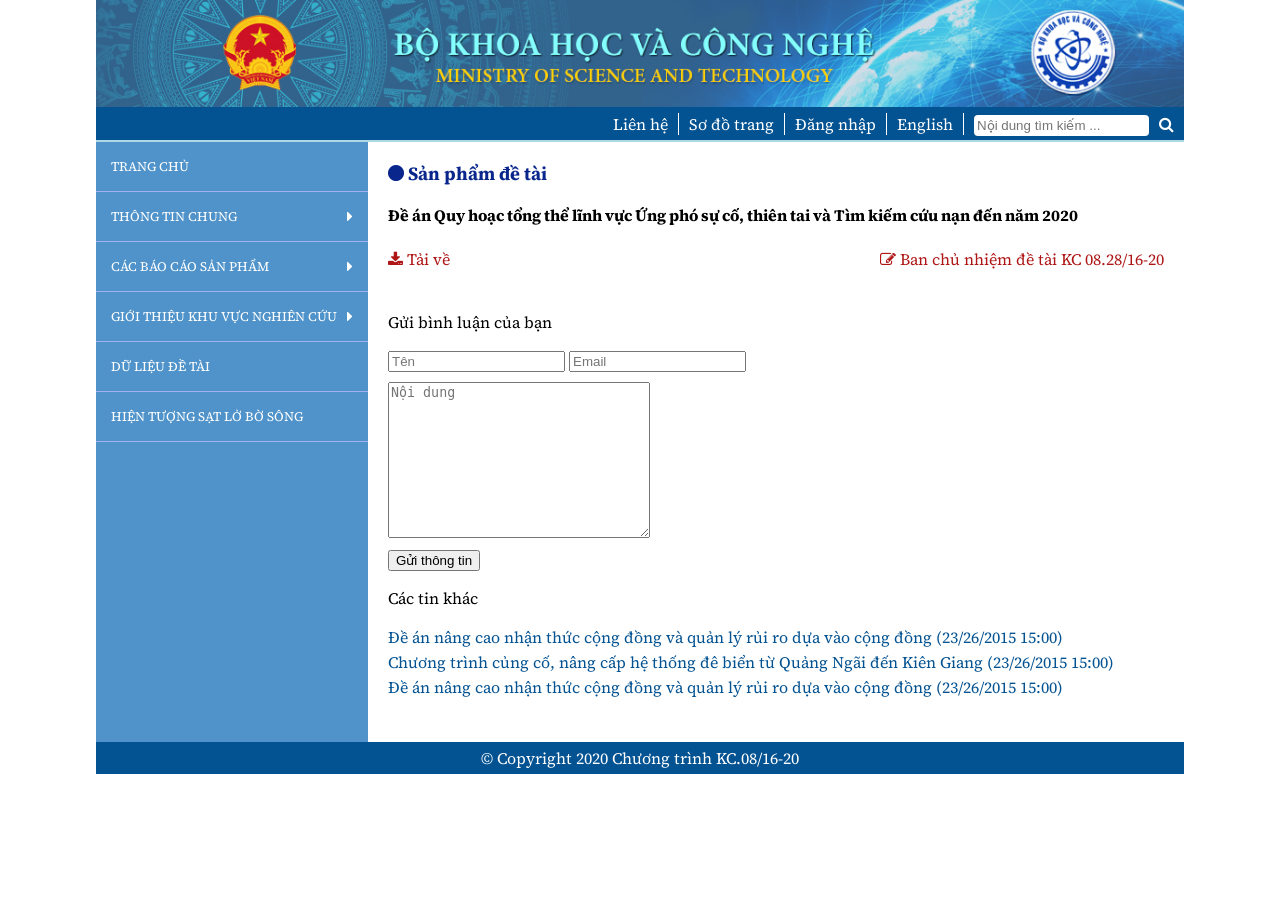
==== chi-tiet-san-pham-de-tai.html @ 4f4c85e2 "Complete some layout" ====
<!DOCTYPE html>
<html lang="en">
<head>
    <meta charset="UTF-8">
    <meta name="viewport" content="width=device-width, initial-scale=1.0">
    <title>CHƯƠNG TRÌNH KC.08.28/16-20</title>
    <link rel="stylesheet" href="./css/styles.css">
    <link rel="stylesheet" href="https://cdnjs.cloudflare.com/ajax/libs/font-awesome/4.7.0/css/font-awesome.min.css">
    <link href="https://fonts.googleapis.com/css2?family=Source+Serif+Pro:wght@400&display=swap" rel="stylesheet">
</head>
<body>
    <header>
        <div class="container">
            <img src="./images/banner.jpg" alt="image-banner" class="image-banner">
            <ul class="text-banner-tablet">
                <li><a href="#">Liên hệ</a></li>
                <li><a href="#">Sơ đồ trang</a></li>
                <li><a href="#">Đăng nhập</a></li>
                <li><a href="#">English</a></li>
                <div><input type="text" name="search-banner" id="search-banner" class="search-banner" placeholder="Nội dung tìm kiếm ..."><i class="fa fa-search" aria-hidden="true"></i></div>
            </ul>

            <ul class="text-banner-mobile">
                <li><i class="fa fa-align-justify" aria-hidden="true" onclick="ToggleMobileTextBanner();"></i><input type="text" name="search-banner" id="search-banner" class="search-banner" placeholder="Nội dung tìm kiếm ..."><i class="fa fa-search" aria-hidden="true"></i></li>
                <ul class="text-banner-item display-none" id="text-banner-item">
                    <li><a href="#">Liên hệ</a></li>
                    <li><a href="#">Sơ đồ trang</a></li>
                    <li><a href="#">Đăng nhập</a></li>
                    <li><a href="#">English</a></li>
                </ul>
            </ul>
        </div>
    </header>

    <main>
        <div class="container">
            <div class="content">
                <ul class="sidebar-left">
                    <li><a href="trang-chu.html">TRANG CHỦ</a></li>
                    <li><a href="#">THÔNG TIN CHUNG</a><i class="fa fa-caret-right" aria-hidden="true"></i>
                        <ul class="submenu">
                            <li><a href="muc-tieu-de-tai.html">MỤC TIÊU ĐỀ TÀI</a></li>
                            <li><a href="san-pham-de-tai.html">SẢN PHẨM ĐỀ TÀI</a></li>
                            <li><a href="dong-gop-moi-cua-de-tai.html">ĐÓNG GÓP MỚI CỦA ĐỀ TÀI</a></li>
                            <li><a href="#">CÁC SẢN PHẨM ĐÃ CÔNG BỐ</a></li>
                        </ul>
                    </li>
                    <li><a href="#">CÁC BÁO CÁO SẢN PHẨM</a><i class="fa fa-caret-right" aria-hidden="true"></i>
                        <ul class="submenu">
                            <li><a href="#">BÁO CÁO SẢN PHẨM A</a></li>
                            <li><a href="#">BÁO CÁO SẢN PHẨM B</a></li>
                            <li><a href="#">BÁO CÁO SẢN PHẨM C</a></li>
                        </ul>
                    </li>
                    <li><a href="#">GIỚI THIỆU KHU VỰC NGHIÊN CỨU</a><i class="fa fa-caret-right" aria-hidden="true"></i>
                        <ul class="submenu">
                            <li><a href="#">ĐẶC ĐIỂM ĐIỀU KIỆN TỰ NHIÊN</a><i class="fa fa-caret-right" aria-hidden="true"></i>
                                <ul class="sub-submenu">
                                    <li><a href="#">VỊ TRÍ ĐỊA LÝ</a></li>
                                    <li><a href="#">ĐẶC ĐIỂM ĐỊA HÌNH</a></li>
                                    <li><a href="#">THỔ NHƯỠNG</a></li>
                                    <li><a href="#">THẢM PHỦ THỰC VẬT RỪNG VÀ HỆ THỰC VẬT</a></li>
                                    <li><a href="#">HỆ THỐNG SÔNG NGÒI</a></li>
                                </ul>
                            </li>
                            <li><a href="#">HIỆN TRẠNG KHAI THÁC, SỬ DỤNG ĐẤT VEN SÔNG</a></li>
                        </ul>
                    </li>
                    <li><a href="#">DỮ LIỆU ĐỀ TÀI</a></li>
                    <li><a href="#">HIỆN TƯỢNG SẠT LỞ BỜ SÔNG</a></li>
                </ul>
                <div class="content-right">
                    <div class="detail-scheme-product">
                        <h3 class="title"><i class="fa fa-circle" aria-hidden="true"></i>&nbsp;Sản phẩm đề tài</h3>
                        <div class="content">
                            <h4 class="name">Đề án Quy hoạc tổng thể lĩnh vực Ứng phó sự cố, thiên tai và Tìm kiếm cứu nạn đến năm 2020</h4>
                            <a href="#" class="btn-download"><i class="fa fa-download" aria-hidden="true"></i>&nbsp;Tải về</a>
                            <a href="#" class="author"><i class="fa fa-pencil-square-o" aria-hidden="true"></i>&nbsp;Ban chủ nhiệm đề tài KC 08.28/16-20</a>
                        </div>

                        <div class="form-comment">
                            <p class="title">Gửi bình luận của bạn</p>
                            <form action="">
                                <div>
                                    <input type="text" name="name" class="comment-input-name" placeholder="Tên">
                                    <input type="text" name="name" class="comment-input-email" placeholder="Email">
                                </div>
                                <textarea name="comment-input-textarea" id="" cols="30" rows="10" placeholder="Nội dung"></textarea>
                                <input type="submit" value="Gửi thông tin" class="comment-btn-submit">
                            </form>
                        </div>

                        <div class="other-post">
                            <p class="title">Các tin khác</p>
                            <ul class="list-other-post">
                                <li><a href="chi-tiet-san-pham-de-tai.html">Đề án nâng cao nhận thức cộng đồng và quản lý rủi ro dựa vào cộng đồng (23/26/2015 15:00)</a></li>
                                <li><a href="chi-tiet-san-pham-de-tai.html">Chương trình củng cố, nâng cấp hệ thống đê biển từ Quảng Ngãi đến Kiên Giang (23/26/2015 15:00)</a></li>
                                <li><a href="chi-tiet-san-pham-de-tai.html">Đề án nâng cao nhận thức cộng đồng và quản lý rủi ro dựa vào cộng đồng (23/26/2015 15:00)</a></li>
                            </ul>
                        </div>
                    </div>
                </div>
            </div>
        </div>
    </main>

    <footer>
        <div class="container">
            
            <div class="copyright">
                <span>&copy; Copyright 2020 Chương trình KC.08/16-20 </span>
            </div>
        </div>
    </footer>

    <script src="./js/main.js"></script>
</body>
</html>
---- css/styles.css ----
* {
    box-sizing: border-box;
}

body {
    margin: 0;
    padding: 0;
    font-family: 'Source Serif Pro', serif;
}

ul li, ul, li {
    margin: 0;
    padding: 0;
    list-style: none;
}

a { text-decoration: none; }

.container {
    width: 100%;
    margin: 0 auto;
}

/* Banner top */
.image-banner { width: 100%; }

.text-banner-tablet { display: none; }

.text-banner-mobile {
    background: #035291;
    width: 100%;
    display: flex;
    flex-direction: column;
}

.text-banner-mobile a, .text-banner-mobile i {
    color: #fff;
}

.text-banner-mobile .fa-align-justify { padding: 10px; }

.text-banner-mobile li {
    padding: 10px 10px;
}

.text-banner-mobile div {
    padding: 10px 0;
}

.text-banner-mobile .search-banner {
    margin: 0 10px;
    border-radius: 4px;
    border: none;
    outline: none;
    padding: 7px;
    width: 80%;
}

.button-start {
    padding: 10px 30px;
    background: orangered;
    border: none;
    border-radius: 3px;
    color: #fff;
    transition: all 0.5s;
    display: block;
    width: 131px;
    margin: auto;
}

.button-start:hover {
    border-radius: 25px;
}

.info-contact {
    color: #fff;
    padding: 15px 50px;
}

.info-contact p { text-align: left; margin: 0; }

.info-contact h3 {
    margin: 0 0 15px 0;
}

.info-contact .item {
    display: flex;
    align-items: center;
    margin-bottom: 10px;
}

.info-contact .item .circle {
    width: 35px;
    height: 35px;
    text-align: center;
    background: #54a7f7;
    display: flex;
    justify-content: center;
    align-items: center;
    border-radius: 50%;
    margin-right: 10px;
}

/* Footer */
footer {
    clear: both;
}

footer .copyright {
    background: #035291;
    text-align: center;
    padding: 5px 0;
    color: #fff;
}


@media screen and (min-width: 768px)
{
    .container { width: 85%; }

    .text-banner-mobile { display: none; }

    .text-banner-tablet {
        background: #035291;
        width: 100%;
        height: 35px;
        line-height: 35px;
        display: flex;
        justify-content: flex-end;
        margin-top: -5px;
        border-bottom: 2px solid lightblue;
    }
    
    .text-banner-item {
       display: none;
    }
    
    .text-banner-tablet a { 
        color: #fff;
        padding: 0 10px;
        border-right: 1px solid #fff;
    }
    
    .text-banner-tablet .fa-search {
        margin-right: 10px;
        color: #fff;
        cursor: pointer;
    }

    .text-banner-tablet .search-banner {
        margin: 0 10px;
        border-radius: 4px;
        border: none;
        outline: none;
        padding: 3px;
    }

    .intro-content {
        position: relative;
    }

    .intro-content .intro-text {
        position: absolute;
        top: 5%;
        text-align: center;
        color: #fff;
        line-height: 35px;
    }

    .intro-content .intro-text h2 { color: #035291; }

    .intro-content .img-background {
        width: 100%;
        height: 620px;
        background-image: url("../images/cau-ghenh-dong-nai.JPG");
        background-size: 150% 150%;
        background-repeat: no-repeat;
    }
    
    /* Content */
    .sidebar-left {
        width: 25%;
        float: left;
        height: 600px;
        background: #4f93ca;
    }
    
    .sidebar-left li {
        padding: 12px 15px;
        background: #4f93ca;
        cursor: pointer;
        transition: all 0.5s;
        position: relative;
        display: flex;
        align-items: center;
        border-bottom: 1px solid #a0b1ef;
    }

    .sidebar-left li:hover {
        background: #076ec1;
        border-left: 3px solid #014c8a;
    }

    .sidebar-left i {
        color: #fff;
        float: right;
    }

    .sidebar-left li a { 
        color: #fff; 
        font-size: 13px;
        width: 100%;
        display: block;
        line-height: 25px;
    }

    .sidebar-left .submenu { 
        display: none;
        position: absolute;
        top: 0;
        left: 100%;
        width: 245px;
        transition: all 1s;
    }

    .content .sidebar-left li:hover > .submenu { display: block; }

    .sidebar-left .submenu .sub-submenu {
        display: none;
        position: absolute;
        left: 100%;
        width: 200px;
        top: 0;
    }

    .sidebar-left .submenu li:hover > .sub-submenu  { display: block; }

    .content-right {
        width: 75%;
        float: right;
        padding: 0 20px;
    }

    .content-right h3 { color: #09268c; }

    /* Scheme - Du an*/
    .scheme .name { text-align: center; font-size: 20px;}

    .scheme .time { margin-bottom: 0; }

    .scheme img { margin: auto; display: block; }

    .scheme .director, .scheme .organization { display: inline; }

    /* Scheme target - Muc tieu du an (Muc tieu chung va Muc tieu cu the)*/
    .common-target {
        margin: 20px 0;
    }

    .common-target img, .specific-target img {
        width: 75%;
        margin: auto;
        display: block;
    }

    .common-target .title, .specific-target .title,
    .scheme-product .title { margin-bottom: 5px; }

    .specific-target .box-content {
        border: 1px solid;
        padding: 10px 15px;
        background: #f9deda;
        margin-bottom: 15px;
        border-radius: 5px;
        line-height: 20px;
        margin-left: 18px;
    }

    /* New contribute - Dong gop moi cho de tai */
    .new-contribute-img {
        /*width: 100%;*/
    }

    .new-contribute .title { margin-bottom: 5px; }

    /* Scheme product - San pham de tai */
    .scheme-product .list-scheme-product li {
        padding: 10px 15px;
        background: #e0e08a;
        margin-bottom: 20px;
        display: inline-block;
    }

    .scheme-product .list-scheme-product li a { color: #d25426}

    .scheme-product .list-scheme-product .desc { margin-top: 5px; }

    .scheme-product .list-scheme-product .read-more { float: right; }

    /* Detail scheme product - Chi tiet san pham de tai */
    .detail-scheme-product .content {
        display: inline-block;
        width: 100%;
        margin-bottom: 25px;
    }

    .detail-scheme-product .content .name { margin-top: 0; }

    .detail-scheme-product .content a { color: #af1717; }

    .detail-scheme-product .content .author { 
        float: right;
    }

    .detail-scheme-product .form-comment div,
    .detail-scheme-product .form-comment form textarea {
        margin-bottom: 10px;
    }

    .detail-scheme-product .form-comment form textarea { display: block; }
    .detail-scheme-product .other-post a { color: #035291; line-height: 25px; }
    .detail-scheme-product .other-post a:hover { text-decoration: underline; }
}

@media screen and (min-width: 1024px)
{

}
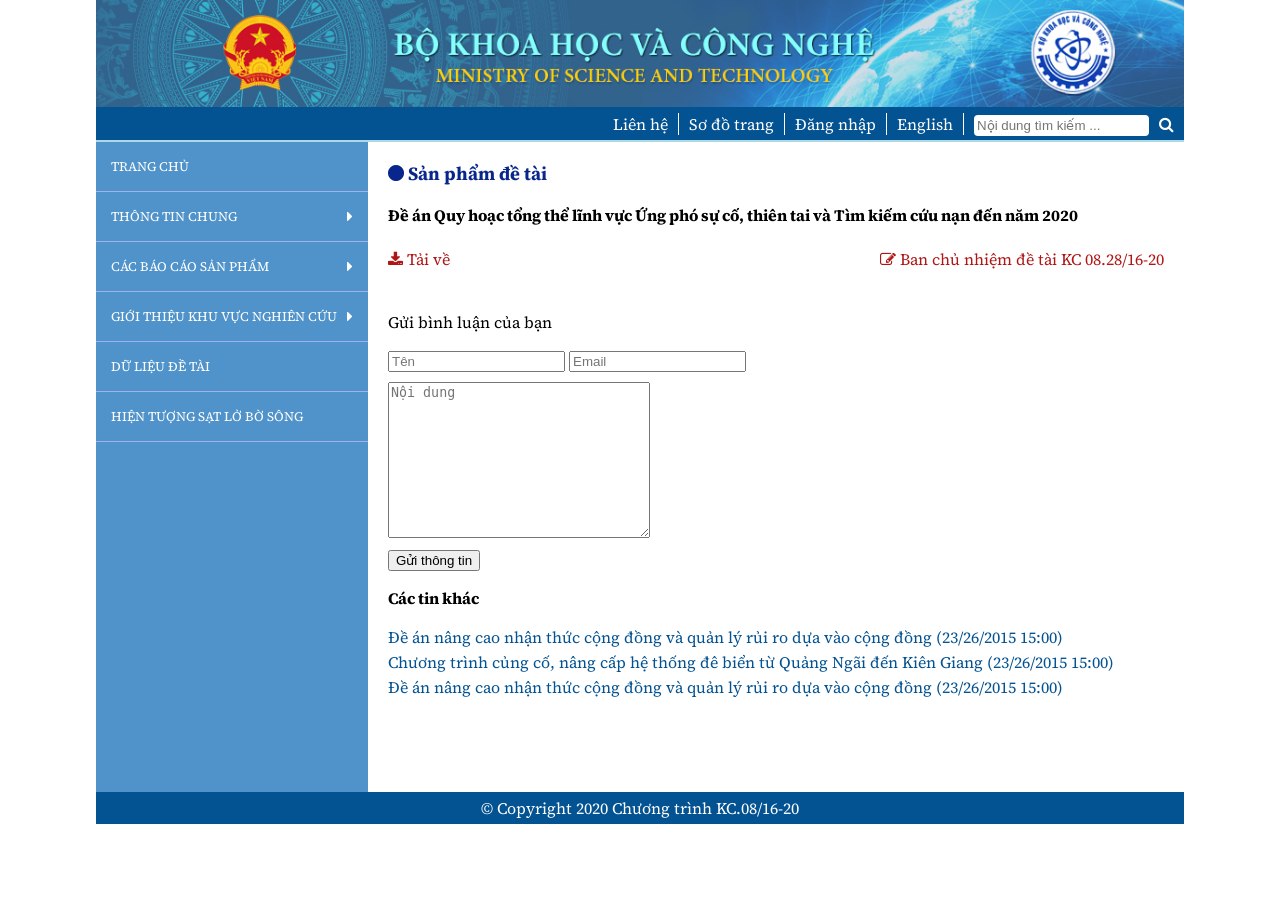
==== commit f6508640: "Add more template" ====
--- a/chi-tiet-san-pham-de-tai.html
+++ b/chi-tiet-san-pham-de-tai.html
@@ -91,7 +91,7 @@
                         </div>
 
                         <div class="other-post">
-                            <p class="title">Các tin khác</p>
+                            <p class="title"><b>Các tin khác</b></p>
                             <ul class="list-other-post">
                                 <li><a href="chi-tiet-san-pham-de-tai.html">Đề án nâng cao nhận thức cộng đồng và quản lý rủi ro dựa vào cộng đồng (23/26/2015 15:00)</a></li>
                                 <li><a href="chi-tiet-san-pham-de-tai.html">Chương trình củng cố, nâng cấp hệ thống đê biển từ Quảng Ngãi đến Kiên Giang (23/26/2015 15:00)</a></li>
--- a/css/styles.css
+++ b/css/styles.css
@@ -14,12 +14,15 @@
     list-style: none;
 }
 
-a { text-decoration: none; }
+a { text-decoration: none; color: #035291; }
 
 .container {
     width: 100%;
     margin: 0 auto;
 }
+
+.float-left { float: left; } 
+.float-right { float: right; }
 
 /* Banner top */
 .image-banner { width: 100%; }
@@ -181,7 +184,7 @@
     .sidebar-left {
         width: 25%;
         float: left;
-        height: 600px;
+        height: 650px;
         background: #4f93ca;
     }
     
@@ -246,6 +249,8 @@
     /* Scheme - Du an*/
     .scheme .name { text-align: center; font-size: 20px;}
 
+    .scheme .name h4 { font-size: 15px;}
+
     .scheme .time { margin-bottom: 0; }
 
     .scheme img { margin: auto; display: block; }
@@ -320,9 +325,50 @@
     .detail-scheme-product .form-comment form textarea { display: block; }
     .detail-scheme-product .other-post a { color: #035291; line-height: 25px; }
     .detail-scheme-product .other-post a:hover { text-decoration: underline; }
+
+    /* Introduct research area - Gioi thieu khu vuc nghien cuu */
+    /* Geographical Location - Vi tri dia ly*/
+    .geographical-location .img-location,
+    .topographic-characteristics .img-location { text-align: center; }
+
+    .geographical-location .img-location img,
+    .topographic-characteristics .img-location img { width: 100%; }
+
+    .geographical-location .content, 
+    .topographic-characteristics .content { 
+        display: flex;
+        flex-direction: column;
+    }
+
+    .geographical-location .content .file-action,
+    .topographic-characteristics .file-action,
+    .land .file-action,
+    .floral .file-action,
+    .river-system .file-action { padding: 10px 0; }
+
+    .geographical-location .content .file-action a,
+    .topographic-characteristics .content .file-action a,
+    .land .content .file-action a,
+    .floral .content .file-action a,
+    .river-system .content .file-action a
+    { margin-right: 15px; }
+
+    .floral .excerpt,
+    .land .excerpt {
+        text-align: justify;
+    }
+
+    /* Floral - Tham phu thuc vat rung va he thuc vat*/
+    .floral .excerpt ul li {
+        list-style: disc;
+        margin-left: 20px;
+    }
+
+
 }
 
 @media screen and (min-width: 1024px)
 {
-
+    .scheme .name h4 { font-size: 17px;}
+    .scheme strong { font-size: 18px; }
 }
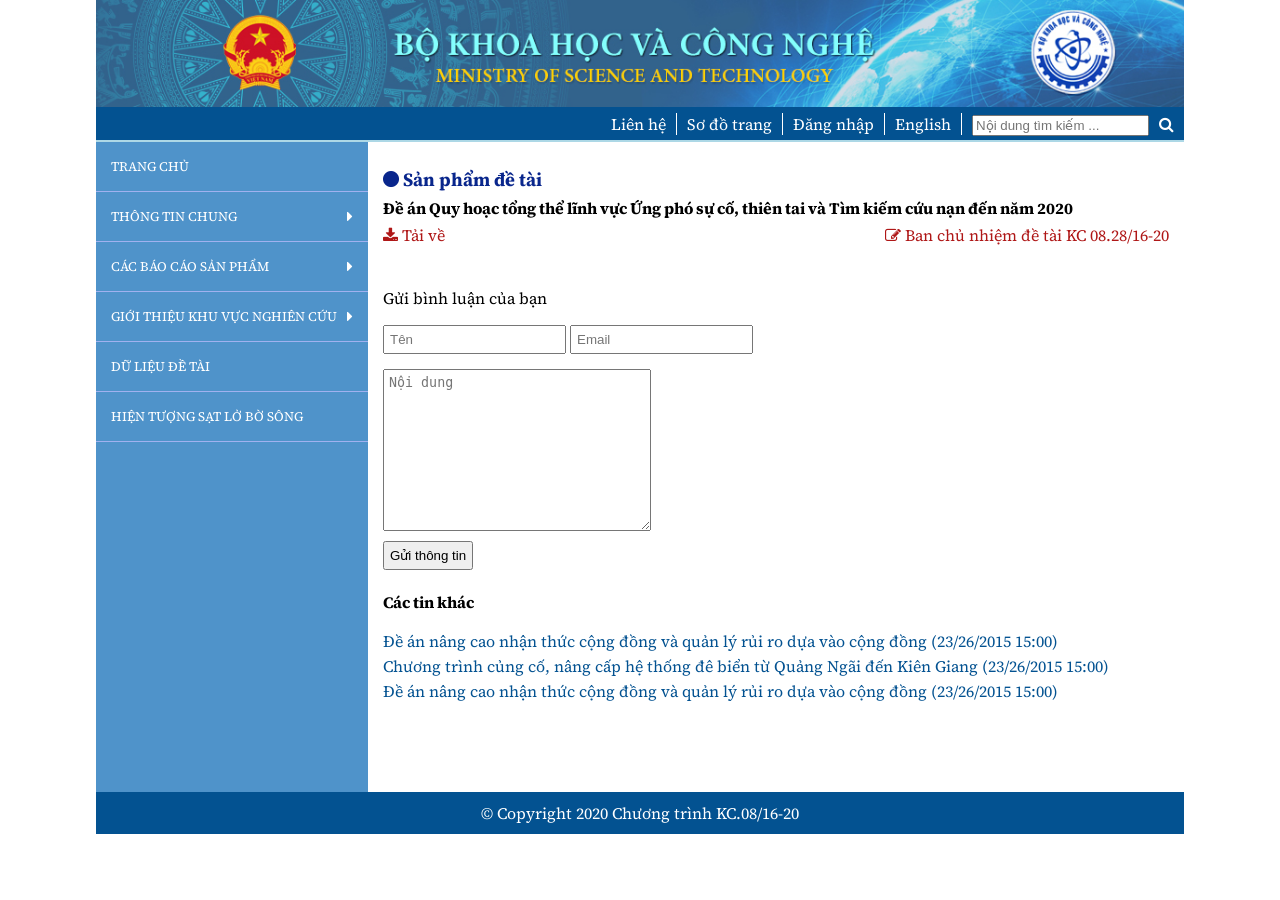
==== commit 53b94a06: "Add more template" ====
--- a/chi-tiet-san-pham-de-tai.html
+++ b/chi-tiet-san-pham-de-tai.html
@@ -17,17 +17,12 @@
                 <li><a href="#">Sơ đồ trang</a></li>
                 <li><a href="#">Đăng nhập</a></li>
                 <li><a href="#">English</a></li>
-                <div><input type="text" name="search-banner" id="search-banner" class="search-banner" placeholder="Nội dung tìm kiếm ..."><i class="fa fa-search" aria-hidden="true"></i></div>
+                <div><input type="text" name="search-banner-table" id="search-banner-table" class="search-banner-table" placeholder="Nội dung tìm kiếm ..."><i class="fa fa-search" aria-hidden="true"></i></div>
             </ul>
 
             <ul class="text-banner-mobile">
-                <li><i class="fa fa-align-justify" aria-hidden="true" onclick="ToggleMobileTextBanner();"></i><input type="text" name="search-banner" id="search-banner" class="search-banner" placeholder="Nội dung tìm kiếm ..."><i class="fa fa-search" aria-hidden="true"></i></li>
-                <ul class="text-banner-item display-none" id="text-banner-item">
-                    <li><a href="#">Liên hệ</a></li>
-                    <li><a href="#">Sơ đồ trang</a></li>
-                    <li><a href="#">Đăng nhập</a></li>
-                    <li><a href="#">English</a></li>
-                </ul>
+                <li><i class="fa fa-align-justify" aria-hidden="true" onclick="ToggleMobileTextBanner();"></i>
+                <input type="text" name="search-banner-mobile" id="search-banner-mobile" class="search-banner-mobile" placeholder="Nội dung tìm kiếm ..."><i class="fa fa-search" aria-hidden="true"></i></li>
             </ul>
         </div>
     </header>
@@ -35,7 +30,37 @@
     <main>
         <div class="container">
             <div class="content">
-                <ul class="sidebar-left">
+                <ul class="sidebar-left" id="sidebar-left-mobile">
+                    <li><a href="trang-chu.html">TRANG CHỦ</a></li>
+                    <li><a href="#">THÔNG TIN CHUNG</a><i class="fa fa-caret-right" aria-hidden="true"></i></li>
+                    <ul class="submenu">
+                        <li><a href="muc-tieu-de-tai.html">MỤC TIÊU ĐỀ TÀI</a></li>
+                        <li><a href="san-pham-de-tai.html">SẢN PHẨM ĐỀ TÀI</a></li>
+                        <li><a href="dong-gop-moi-cua-de-tai.html">ĐÓNG GÓP MỚI CỦA ĐỀ TÀI</a></li>
+                        <li><a href="#">CÁC SẢN PHẨM ĐÃ CÔNG BỐ</a></li>
+                    </ul>
+                    <li><a href="#">CÁC BÁO CÁO SẢN PHẨM</a><i class="fa fa-caret-right" aria-hidden="true"></i></li>
+                    <ul class="submenu">
+                        <li><a href="#">BÁO CÁO SẢN PHẨM A</a></li>
+                        <li><a href="#">BÁO CÁO SẢN PHẨM B</a></li>
+                        <li><a href="#">BÁO CÁO SẢN PHẨM C</a></li>
+                    </ul>
+                    <li><a href="#">GIỚI THIỆU KHU VỰC NGHIÊN CỨU</a><i class="fa fa-caret-right" aria-hidden="true"></i></li>
+                    <ul class="submenu">
+                        <li><a href="#">ĐẶC ĐIỂM ĐIỀU KIỆN TỰ NHIÊN</a><i class="fa fa-caret-right" aria-hidden="true"></i></li>
+                        <ul class="sub-submenu">
+                            <li><a href="vi-tri-dia-ly.html">VỊ TRÍ ĐỊA LÝ</a></li>
+                            <li><a href="dac-diem-dia-hinh.html">ĐẶC ĐIỂM ĐỊA HÌNH</a></li>
+                            <li><a href="tho-nhuong.html">THỔ NHƯỠNG</a></li>
+                            <li><a href="tham-phu-thuc-vat.html">THẢM PHỦ THỰC VẬT RỪNG VÀ HỆ THỰC VẬT</a></li>
+                            <li><a href="he-thong-song-ngoi.html">HỆ THỐNG SÔNG NGÒI</a></li>
+                        </ul>
+                        <li><a href="#">HIỆN TRẠNG KHAI THÁC, SỬ DỤNG ĐẤT VEN SÔNG</a></li>
+                    </ul>
+                    <li><a href="#">DỮ LIỆU ĐỀ TÀI</a></li>
+                    <li><a href="#">HIỆN TƯỢNG SẠT LỞ BỜ SÔNG</a></li>
+                </ul>
+                <ul class="sidebar-left" id="sidebar-left">
                     <li><a href="trang-chu.html">TRANG CHỦ</a></li>
                     <li><a href="#">THÔNG TIN CHUNG</a><i class="fa fa-caret-right" aria-hidden="true"></i>
                         <ul class="submenu">
@@ -56,11 +81,11 @@
                         <ul class="submenu">
                             <li><a href="#">ĐẶC ĐIỂM ĐIỀU KIỆN TỰ NHIÊN</a><i class="fa fa-caret-right" aria-hidden="true"></i>
                                 <ul class="sub-submenu">
-                                    <li><a href="#">VỊ TRÍ ĐỊA LÝ</a></li>
-                                    <li><a href="#">ĐẶC ĐIỂM ĐỊA HÌNH</a></li>
-                                    <li><a href="#">THỔ NHƯỠNG</a></li>
-                                    <li><a href="#">THẢM PHỦ THỰC VẬT RỪNG VÀ HỆ THỰC VẬT</a></li>
-                                    <li><a href="#">HỆ THỐNG SÔNG NGÒI</a></li>
+                                    <li><a href="vi-tri-dia-ly.html">VỊ TRÍ ĐỊA LÝ</a></li>
+                                    <li><a href="dac-diem-dia-hinh.html">ĐẶC ĐIỂM ĐỊA HÌNH</a></li>
+                                    <li><a href="tho-nhuong.html">THỔ NHƯỠNG</a></li>
+                                    <li><a href="tham-phu-thuc-vat.html">THẢM PHỦ THỰC VẬT RỪNG VÀ HỆ THỰC VẬT</a></li>
+                                    <li><a href="he-thong-song-ngoi.html">HỆ THỐNG SÔNG NGÒI</a></li>
                                 </ul>
                             </li>
                             <li><a href="#">HIỆN TRẠNG KHAI THÁC, SỬ DỤNG ĐẤT VEN SÔNG</a></li>
--- a/css/styles.css
+++ b/css/styles.css
@@ -32,31 +32,33 @@
 .text-banner-mobile {
     background: #035291;
     width: 100%;
+    padding: 15px;
+    margin-top: -5px;
+}
+
+.text-banner-mobile li {
     display: flex;
-    flex-direction: column;
+    align-items: center;
 }
 
 .text-banner-mobile a, .text-banner-mobile i {
     color: #fff;
 }
 
-.text-banner-mobile .fa-align-justify { padding: 10px; }
-
-.text-banner-mobile li {
-    padding: 10px 10px;
-}
-
-.text-banner-mobile div {
-    padding: 10px 0;
-}
-
-.text-banner-mobile .search-banner {
+.text-banner-mobile input {
+    padding: 5px;
+    width: 80%;
+}
+
+.text-banner-mobile i {
+    width: 10%;
+}
+
+.text-banner-mobile .fa-align-justify { text-align: left; }
+.text-banner-mobile .fa-search { text-align: right; }
+
+.text-banner-tablet input{
     margin: 0 10px;
-    border-radius: 4px;
-    border: none;
-    outline: none;
-    padding: 7px;
-    width: 80%;
 }
 
 .button-start {
@@ -104,6 +106,103 @@
     margin-right: 10px;
 }
 
+/* Sidebar */
+#sidebar-left-mobile { display: none; }
+.sidebar-left { display: none; background: #4f93ca; }
+
+.sidebar-left li {
+    padding: 12px 15px;
+    background: #4f93ca;
+    cursor: pointer;
+    transition: all 0.5s;
+    position: relative;
+    border-bottom: 1px solid #a0b1ef;
+    display: flex;
+    align-items: center;
+    justify-items: space-between;
+}
+
+#sidebar-left-mobile li {
+    padding: 12px 15px;
+    background: #4f93ca;
+    cursor: pointer;
+    transition: all 0.5s;
+    position: relative;
+    border-bottom: 1px solid #a0b1ef;
+    display: block;
+}
+
+#sidebar-left-mobile li i { float: right; }
+
+.sidebar-left li i, .sidebar-left li a {
+    color: #fff; 
+}
+
+#sidebar-left-mobile .submenu, #sidebar-left-mobile .sub-submenu {
+    display: none;
+}
+
+#sidebar-left-mobile .submenu li {
+    padding-left: 30px;
+    background: #2c6fa5;
+}
+
+#sidebar-left-mobile .sub-submenu li {
+    padding-left: 60px;
+    background: #224561;
+}
+
+#sidebar-left-mobile li:active + .submenu { display: block; }
+#sidebar-left-mobile li:active + .submenu li:active + .sub-submenu { display: block; }
+
+/* Content */
+.content .file-action { padding: 10px 0; }
+.content .file-action a { margin-right: 15px; }
+.excerpt { text-align: justify; }
+
+
+.content-right { padding: 15px; }
+
+.content-right h3 { color: #09268c; margin: 10px 0 5px 0; }
+.content-right h4 { margin: 5px 0; }
+
+/* Content image */
+.scheme img, .common-target img, .specific-target img,
+.new-contribute img, .geographical-location img, .topographic-characteristics img { width: 100%; }
+
+/* Scheme product */
+.scheme-product .list-scheme-product li {
+    padding: 10px 15px;
+    background: #f5f596;
+    margin-bottom: 20px;
+    display: inline-block;
+    width: 100%;
+}
+
+.list-scheme-product .title {
+    padding-bottom: 3px;
+    border-bottom: 1px solid;
+    display: block;
+}
+
+.scheme-product .list-scheme-product li a { color: #d25426}
+.scheme-product .list-scheme-product .read-more { float: right; }
+
+/* Vi tri dia ly & Dac diem dia hinh */
+.geographical-location .img-location,
+.topographic-characteristics .img-location { text-align: center; }
+
+/* Chi tiet san pham de tai */
+.detail-scheme-product .content a { display: block; }
+.detail-scheme-product .form-comment input, .detail-scheme-product .form-comment textarea{
+    padding: 5px;
+    margin-bottom: 5px;
+}
+
+.detail-scheme-product .form-comment textarea { display: block; }
+
+.detail-scheme-product .other-post .list-other-post li{ margin-bottom: 15px; }
+
 /* Footer */
 footer {
     clear: both;
@@ -112,7 +211,7 @@
 footer .copyright {
     background: #035291;
     text-align: center;
-    padding: 5px 0;
+    padding: 10px 0;
     color: #fff;
 }
 
@@ -181,22 +280,11 @@
     }
     
     /* Content */
+    .sidebar-left { display: block; }
     .sidebar-left {
         width: 25%;
         float: left;
         height: 650px;
-        background: #4f93ca;
-    }
-    
-    .sidebar-left li {
-        padding: 12px 15px;
-        background: #4f93ca;
-        cursor: pointer;
-        transition: all 0.5s;
-        position: relative;
-        display: flex;
-        align-items: center;
-        border-bottom: 1px solid #a0b1ef;
     }
 
     .sidebar-left li:hover {
@@ -204,20 +292,14 @@
         border-left: 3px solid #014c8a;
     }
 
-    .sidebar-left i {
-        color: #fff;
-        float: right;
-    }
-
     .sidebar-left li a { 
-        color: #fff; 
         font-size: 13px;
         width: 100%;
         display: block;
         line-height: 25px;
     }
 
-    .sidebar-left .submenu { 
+    .sidebar-left .submenu {
         display: none;
         position: absolute;
         top: 0;
@@ -241,10 +323,7 @@
     .content-right {
         width: 75%;
         float: right;
-        padding: 0 20px;
-    }
-
-    .content-right h3 { color: #09268c; }
+    }
 
     /* Scheme - Du an*/
     .scheme .name { text-align: center; font-size: 20px;}
@@ -282,25 +361,11 @@
     }
 
     /* New contribute - Dong gop moi cho de tai */
-    .new-contribute-img {
-        /*width: 100%;*/
-    }
-
-    .new-contribute .title { margin-bottom: 5px; }
+
+    .new-contribute .title { margin-bottom: 5px; line-height: 22px;}
 
     /* Scheme product - San pham de tai */
-    .scheme-product .list-scheme-product li {
-        padding: 10px 15px;
-        background: #e0e08a;
-        margin-bottom: 20px;
-        display: inline-block;
-    }
-
-    .scheme-product .list-scheme-product li a { color: #d25426}
-
     .scheme-product .list-scheme-product .desc { margin-top: 5px; }
-
-    .scheme-product .list-scheme-product .read-more { float: right; }
 
     /* Detail scheme product - Chi tiet san pham de tai */
     .detail-scheme-product .content {
@@ -309,6 +374,10 @@
         margin-bottom: 25px;
     }
 
+    .detail-scheme-product .content a { display: unset; }
+
+    .detail-scheme-product .other-post .list-other-post li{ margin: 0; }
+
     .detail-scheme-product .content .name { margin-top: 0; }
 
     .detail-scheme-product .content a { color: #af1717; }
@@ -328,11 +397,9 @@
 
     /* Introduct research area - Gioi thieu khu vuc nghien cuu */
     /* Geographical Location - Vi tri dia ly*/
-    .geographical-location .img-location,
-    .topographic-characteristics .img-location { text-align: center; }
 
     .geographical-location .img-location img,
-    .topographic-characteristics .img-location img { width: 100%; }
+    .topographic-characteristics .img-location img { width: 80%; }
 
     .geographical-location .content, 
     .topographic-characteristics .content { 
@@ -340,24 +407,6 @@
         flex-direction: column;
     }
 
-    .geographical-location .content .file-action,
-    .topographic-characteristics .file-action,
-    .land .file-action,
-    .floral .file-action,
-    .river-system .file-action { padding: 10px 0; }
-
-    .geographical-location .content .file-action a,
-    .topographic-characteristics .content .file-action a,
-    .land .content .file-action a,
-    .floral .content .file-action a,
-    .river-system .content .file-action a
-    { margin-right: 15px; }
-
-    .floral .excerpt,
-    .land .excerpt {
-        text-align: justify;
-    }
-
     /* Floral - Tham phu thuc vat rung va he thuc vat*/
     .floral .excerpt ul li {
         list-style: disc;
@@ -369,6 +418,7 @@
 
 @media screen and (min-width: 1024px)
 {
+    .scheme img { width: unset; }
     .scheme .name h4 { font-size: 17px;}
     .scheme strong { font-size: 18px; }
 }
